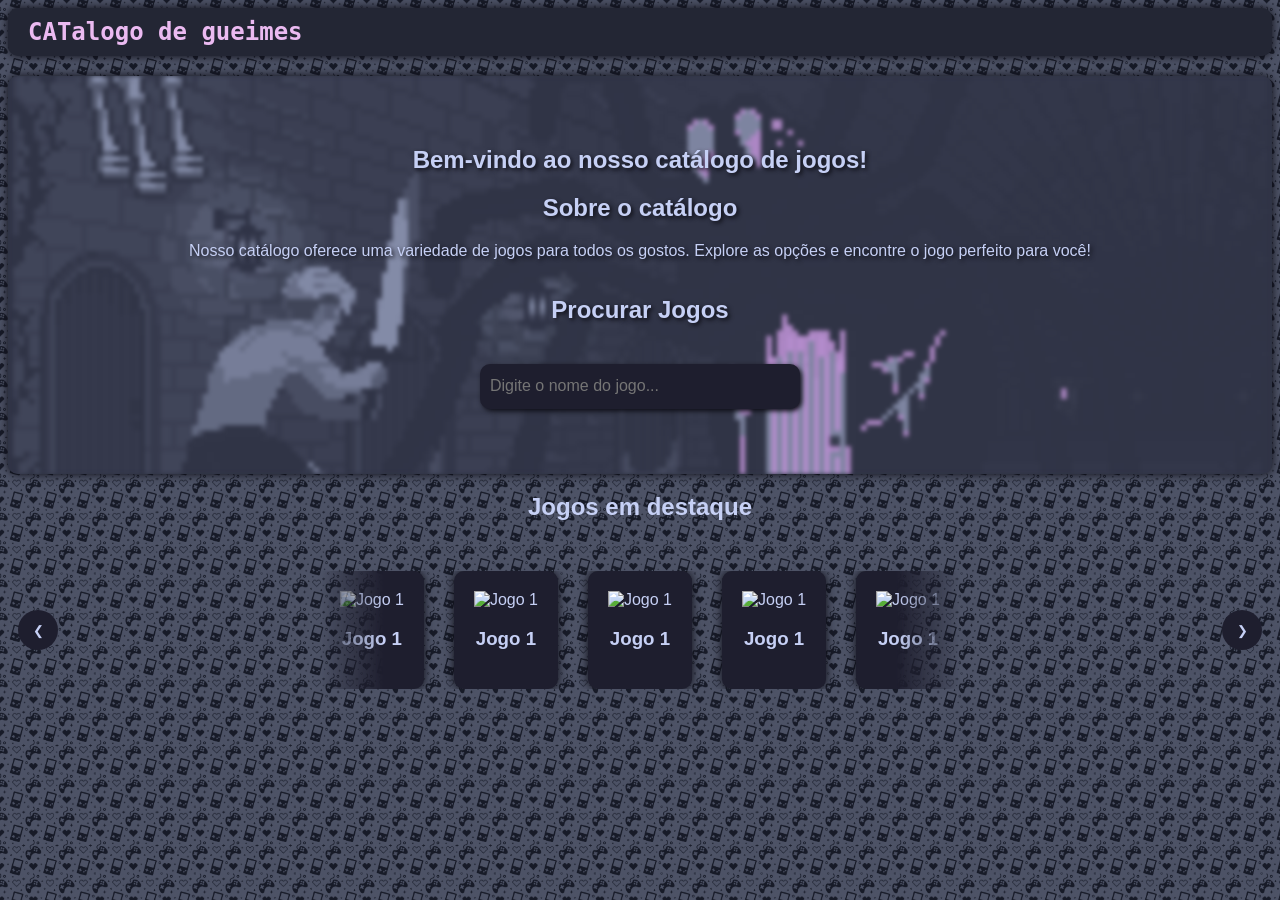
==== Pagina inicial/index.html @ 9fc8a3f4 "Finalizado banner, adicionado slider com jogos em destaque, apenas placeholder." ====
<!DOCTYPE html>
<html lang="pt-BR">
    <head>
        <meta charset="UTF-8">
        <meta name="viewport" content="width=device-width, initial-scale=1.0">
        <link rel="stylesheet" href="style.css">
        <title>CATalogo de gueimes</title>
    </head>
    <body>
        <header>
            <div id="header1">
                <h1 id="textbox">CATalogo de gueimes</h1>
            </div>
        </header>
        <div id="Banner">
            <div id="header2">
                <h2>Bem-vindo ao nosso catálogo de jogos!</h2>
            </div>
            <main>
                <section>
                    <h2>Sobre o catálogo</h2>
                    <p>Nosso catálogo oferece uma variedade de jogos para todos os gostos. Explore as opções e encontre o jogo perfeito para você!</p>
                </section>
                <div id="searchblock">
                    <h2>Procurar Jogos</h2>
                    <input id = "caixatexto" placeholder="Digite o nome do jogo...">
                </div>
            </main>
        </div>
        <h2>Jogos em destaque</h2>
        <section id="slider">
            <button class="arrow" id="prev">&#10094;</button>

            <div class="catalog-slider" id="rail">
                <div class="game-card">
                    <img src="https://encrypted-tbn0.gstatic.com/images?q=tbn:ANd9GcRfZz88aISXBi25wJt6sqMIn-zhRBCzn8vfOH3YYcmK9Q&s=10" alt="Jogo 1">
                    <h3>Jogo 1</h3>
                </div>
                <div class="game-card">
                    <img src="https://encrypted-tbn0.gstatic.com/images?q=tbn:ANd9GcRfZz88aISXBi25wJt6sqMIn-zhRBCzn8vfOH3YYcmK9Q&s=10" alt="Jogo 1">
                    <h3>Jogo 1</h3>
                </div>
                <div class="game-card">
                    <img src="https://encrypted-tbn0.gstatic.com/images?q=tbn:ANd9GcRfZz88aISXBi25wJt6sqMIn-zhRBCzn8vfOH3YYcmK9Q&s=10" alt="Jogo 1">
                    <h3>Jogo 1</h3>
                </div>
                <div class="game-card">
                    <img src="https://encrypted-tbn0.gstatic.com/images?q=tbn:ANd9GcRfZz88aISXBi25wJt6sqMIn-zhRBCzn8vfOH3YYcmK9Q&s=10" alt="Jogo 1">
                    <h3>Jogo 1</h3>
                </div>
                <div class="game-card">
                    <img src="https://encrypted-tbn0.gstatic.com/images?q=tbn:ANd9GcRfZz88aISXBi25wJt6sqMIn-zhRBCzn8vfOH3YYcmK9Q&s=10" alt="Jogo 1">
                    <h3>Jogo 1</h3>
                </div>
            </div>
            <button class="arrow" id="next">&#10095;</button>
        </section>
    </body>
</html>
---- Pagina inicial/style.css ----
#header1{
    color: #ebbaf1;
    font-family: "Cousine Nerd Font", monospace;
}

body {
    text-align: center;
    font-family: Poppins,sans-serif;
    background-image: url("pattern3.png");
    background-repeat: repeat;
    background-size: 100px 100px;
    background-color: #232634;
    color: #c6d0f5;
}

div#Banner::before{
    content: "";
    inset: 0;
    z-index: -1; 
    position: absolute;
    background-image: url("gif.gif");
    filter: url(#catppuccin-mocha);
    filter: blur(2px);    
    background-position: center;
    background-size: cover;
    background-repeat: no-repeat;
}

div#Banner {
    position: relative;
    z-index: 1;
    background-color: #303446;
    border-radius: 10px;
    padding: 50px;
    margin-top: 20px;
    overflow: hidden;
    text-shadow: 2px 2px 4px #0d0d15;
    border-color: #c6d0f5;
    box-shadow: 0 0 10px #0d0d15;
}

#searchblock {
    display: flex;
    flex-direction: column;
    justify-content: center;
    align-items: center;
    margin-bottom: 5px;
}

input#caixatexto {
    margin: 10px;
    box-shadow: 2px 2px 5px #0d0d15;
}

#header1 {
    background-color: #232634;
    padding: 10px;
    border-radius: 10px;
    text-align: left;
    text-indent: 10px;
    box-shadow: 0 0 10px #0d0d15;
    h1 {
        font-size: 24px;
        margin: 0;

    }
}

input#caixatexto {
    width: 300px;
    height: 25px;
    resize: none;
    margin-top: 20px;
    padding: 10px;
    border-radius: 10px;
    border: none;
    background-color: #1e1e2e;
    box-shadow: 2px 2px 5px #0d0d15;
    color: #ebbaf1;
    font-size: 16px;
}

section#slider{
    position: relative;
    display: flex;
    justify-content: center;
    align-items: center;
}

#rail {
    position: relative;
    display: flex;
    align-items: center;
    gap: 30px;
    margin: 30px;
    overflow: scroll;
    mask-image: linear-gradient(to right, transparent, black 10%, black 90%, transparent);
}

.game-card {
    background-color: #1e1e2e;
    border-radius: 10px;
    padding: 20px;
    margin: 0px;
    box-shadow: 0 0 10px #0d0d15;
}

.arrow {
    position: absolute;
    top: 50%;
    transform: translateY(-50%);
    z-index: 10;
    display: flex;
    justify-content: center;
    align-items: center;
    background-color: #1e1e2e;
    color: #c6d0f5;
    border: none;
    border-radius: 50%;
    width: 40px;
    height: 40px;
    cursor: pointer;
}

#prev{
    left: 10px;
}

#next{
    right: 10px;
}


.catppuccin {
  filter: url(#catppuccin-mocha);
}
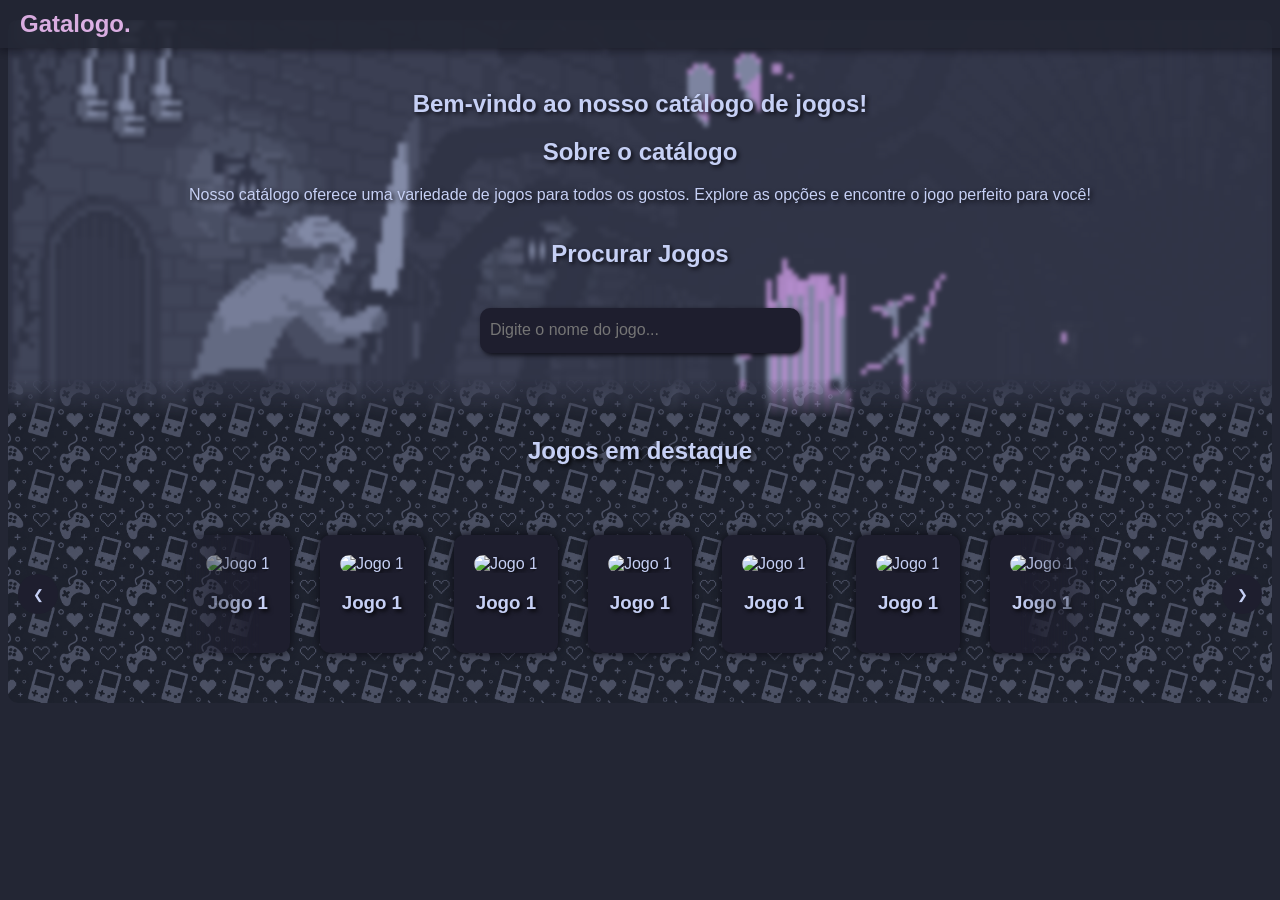
==== commit f678b0fb: "Adicionados efeitos de luz, nos cards, alteração no background do site" ====
--- a/Pagina inicial/index.html
+++ b/Pagina inicial/index.html
@@ -4,12 +4,12 @@
         <meta charset="UTF-8">
         <meta name="viewport" content="width=device-width, initial-scale=1.0">
         <link rel="stylesheet" href="style.css">
-        <title>CATalogo de gueimes</title>
+        <title>Gatalogo.</title>
     </head>
     <body>
         <header>
             <div id="header1">
-                <h1 id="textbox">CATalogo de gueimes</h1>
+                <h1 id="textbox">Gatalogo.</h1>
             </div>
         </header>
         <div id="Banner">
@@ -27,29 +27,37 @@
                 </div>
             </main>
         </div>
-        <h2>Jogos em destaque</h2>
+        <h2 id="sub">Jogos em destaque</h2>
         <section id="slider">
             <button class="arrow" id="prev">&#10094;</button>
 
             <div class="catalog-slider" id="rail">
                 <div class="game-card">
-                    <img src="https://encrypted-tbn0.gstatic.com/images?q=tbn:ANd9GcRfZz88aISXBi25wJt6sqMIn-zhRBCzn8vfOH3YYcmK9Q&s=10" alt="Jogo 1">
+                    <img src="https://encrypted-tbn0.gstatic.com/images?q=tbn:ANd9GcRfZz88aISXBi25wJt6sqMIn-zhRBCzn8vfOH3YYcmK9Q&s=10" class="game-card-img" alt="Jogo 1">
                     <h3>Jogo 1</h3>
                 </div>
-                <div class="game-card">
-                    <img src="https://encrypted-tbn0.gstatic.com/images?q=tbn:ANd9GcRfZz88aISXBi25wJt6sqMIn-zhRBCzn8vfOH3YYcmK9Q&s=10" alt="Jogo 1">
+                                <div class="game-card">
+                    <img src="https://encrypted-tbn0.gstatic.com/images?q=tbn:ANd9GcRfZz88aISXBi25wJt6sqMIn-zhRBCzn8vfOH3YYcmK9Q&s=10" class="game-card-img" alt="Jogo 1">
                     <h3>Jogo 1</h3>
                 </div>
-                <div class="game-card">
-                    <img src="https://encrypted-tbn0.gstatic.com/images?q=tbn:ANd9GcRfZz88aISXBi25wJt6sqMIn-zhRBCzn8vfOH3YYcmK9Q&s=10" alt="Jogo 1">
+                                <div class="game-card">
+                    <img src="https://encrypted-tbn0.gstatic.com/images?q=tbn:ANd9GcRfZz88aISXBi25wJt6sqMIn-zhRBCzn8vfOH3YYcmK9Q&s=10" class="game-card-img" alt="Jogo 1">
                     <h3>Jogo 1</h3>
                 </div>
-                <div class="game-card">
-                    <img src="https://encrypted-tbn0.gstatic.com/images?q=tbn:ANd9GcRfZz88aISXBi25wJt6sqMIn-zhRBCzn8vfOH3YYcmK9Q&s=10" alt="Jogo 1">
+                                <div class="game-card">
+                    <img src="https://encrypted-tbn0.gstatic.com/images?q=tbn:ANd9GcRfZz88aISXBi25wJt6sqMIn-zhRBCzn8vfOH3YYcmK9Q&s=10" class="game-card-img" alt="Jogo 1">
                     <h3>Jogo 1</h3>
                 </div>
-                <div class="game-card">
-                    <img src="https://encrypted-tbn0.gstatic.com/images?q=tbn:ANd9GcRfZz88aISXBi25wJt6sqMIn-zhRBCzn8vfOH3YYcmK9Q&s=10" alt="Jogo 1">
+                                <div class="game-card">
+                    <img src="https://encrypted-tbn0.gstatic.com/images?q=tbn:ANd9GcRfZz88aISXBi25wJt6sqMIn-zhRBCzn8vfOH3YYcmK9Q&s=10" class="game-card-img" alt="Jogo 1">
+                    <h3>Jogo 1</h3>
+                </div>
+                                <div class="game-card">
+                    <img src="https://encrypted-tbn0.gstatic.com/images?q=tbn:ANd9GcRfZz88aISXBi25wJt6sqMIn-zhRBCzn8vfOH3YYcmK9Q&s=10" class="game-card-img" alt="Jogo 1">
+                    <h3>Jogo 1</h3>
+                </div>
+                                <div class="game-card">
+                    <img src="https://encrypted-tbn0.gstatic.com/images?q=tbn:ANd9GcRfZz88aISXBi25wJt6sqMIn-zhRBCzn8vfOH3YYcmK9Q&s=10" class="game-card-img" alt="Jogo 1">
                     <h3>Jogo 1</h3>
                 </div>
             </div>
--- a/Pagina inicial/style.css
+++ b/Pagina inicial/style.css
@@ -1,15 +1,15 @@
-#header1{
-    color: #ebbaf1;
-    font-family: "Cousine Nerd Font", monospace;
+html {
+    background-color: #232634;
 }
 
 body {
     text-align: center;
     font-family: Poppins,sans-serif;
-    background-image: url("pattern3.png");
+    background-image: url("pattern4.png");
     background-repeat: repeat;
-    background-size: 100px 100px;
+    background-size: 200px 200px;
     background-color: #232634;
+    border-radius: 10px;
     color: #c6d0f5;
 }
 
@@ -37,6 +37,7 @@
     text-shadow: 2px 2px 4px #0d0d15;
     border-color: #c6d0f5;
     box-shadow: 0 0 10px #0d0d15;
+    mask-image: linear-gradient(to bottom, black 0%, black 90%, transparent 100%);
 }
 
 #searchblock {
@@ -55,15 +56,41 @@
 #header1 {
     background-color: #232634;
     padding: 10px;
-    border-radius: 10px;
     text-align: left;
     text-indent: 10px;
     box-shadow: 0 0 10px #0d0d15;
-    h1 {
-        font-size: 24px;
-        margin: 0;
-
-    }
+    color: #ebbaf1;
+    opacity: 0.9;
+    position: fixed;
+    top: 0;
+    left: 0;
+    width: 100%;
+    z-index: 100;
+
+}
+
+#textbox{
+    font-size: 24px;
+    margin: 0;
+    cursor: pointer;
+}
+
+#textbox:hover {
+    color: #f6b2fe;
+    opacity: 0.7;
+    transition: all 0.3s ease-in-out;
+    text-shadow: 2px 2px 4px #ebbaf1;
+}
+
+#header1::before{
+    content: "";
+    position: absolute;
+    top: 0;
+    left: 0;
+    width: 100%;
+    height: 100%;
+    filter: blur(2px);
+    opacity: 0.9;
 }
 
 input#caixatexto {
@@ -80,6 +107,20 @@
     font-size: 16px;
 }
 
+input#caixatexto:focus {
+    color: #f6b2fe;
+    opacity: 0.7;
+    border-color: #ebbaf1;
+    border-width: 2px;
+    outline: none;
+    transition: all 0.3s ease-in-out;
+    box-shadow: #ebbaf1 0px 0px 10px 3px; 
+}
+
+#sub{
+    text-shadow: 2px 2px 4px #000;
+}
+
 section#slider{
     position: relative;
     display: flex;
@@ -93,6 +134,7 @@
     align-items: center;
     gap: 30px;
     margin: 30px;
+    padding: 20px;
     overflow: scroll;
     mask-image: linear-gradient(to right, transparent, black 10%, black 90%, transparent);
 }
@@ -103,6 +145,29 @@
     padding: 20px;
     margin: 0px;
     box-shadow: 0 0 10px #0d0d15;
+    cursor: pointer;
+    text-shadow: 2px 2px 4px #000;
+}
+
+.game-card:hover {
+    outline: none;
+    box-shadow: 0 0 10px #ebbaf1;
+    transition: all 0.3s ease-in-out;
+    text-shadow: 2px 2px 4px 5px #ebbaf1;
+    color: #fbdcff;
+}
+
+.game-card img {
+    width: 400px;
+    height: 400px;
+    object-fit: cover;
+    border-radius: 10px;
+}
+
+.game-card-img:hover {
+    outline: none;
+    box-shadow: 0 0 10px #ebbaf1;
+    transition: all 0.3s ease-in-out;
 }
 
 .arrow {
@@ -130,7 +195,8 @@
     right: 10px;
 }
 
-
-.catppuccin {
-  filter: url(#catppuccin-mocha);
+#prev:focus, #next:focus {
+    outline: none;
+    box-shadow: 0 0 10px #ebbaf1;
+    transition: all 0.3s ease-in-out;
 }
